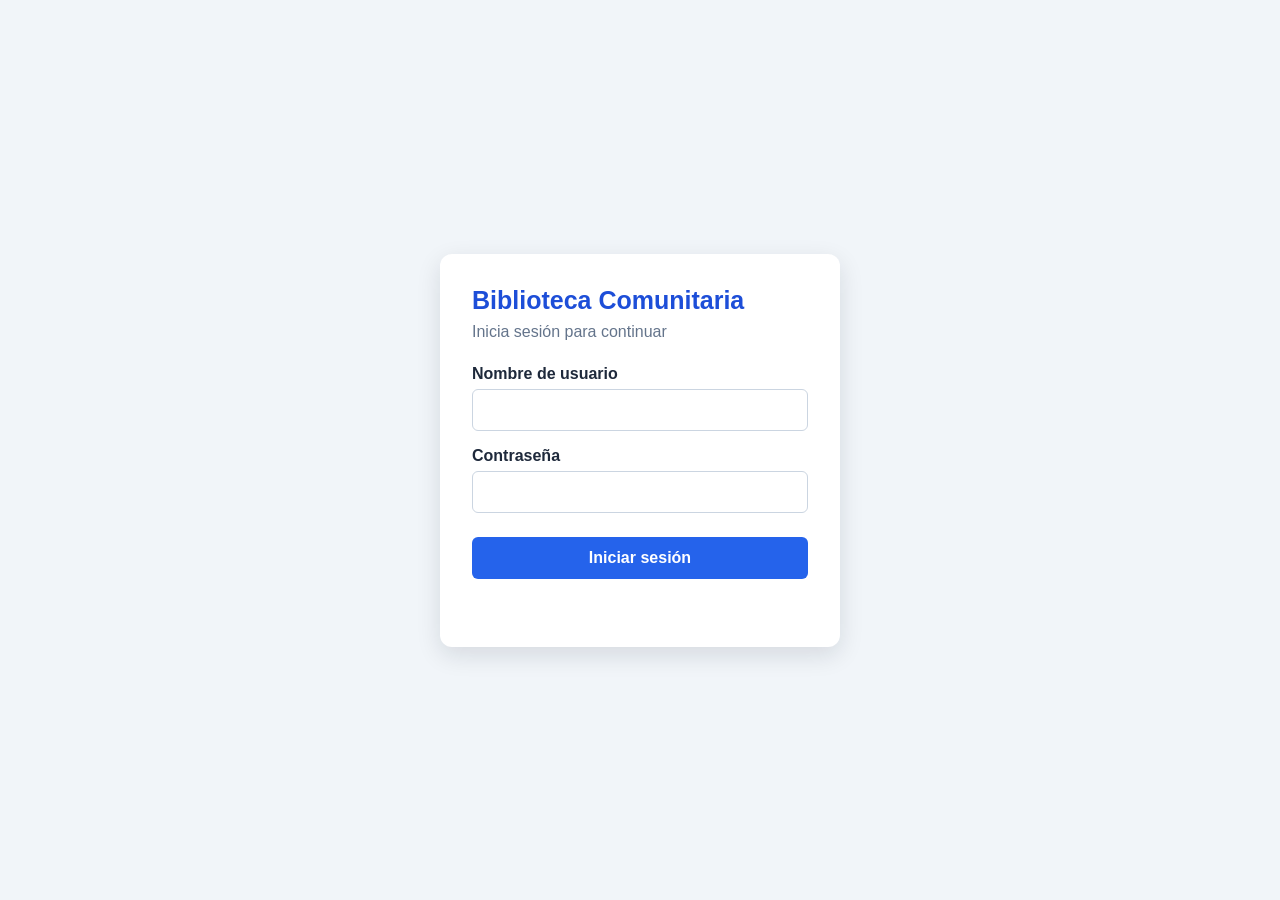
==== frontend/dashboard.html @ 7f2083f3 "agregar el módulo de autores" ====
<!DOCTYPE html>
<html lang="es">
<head>
    <meta charset="UTF-8">
    <meta name="viewport" content="width=device-width, initial-scale=1.0">
    <title>Panel | Biblioteca Comunitaria</title>
    <link rel="stylesheet" href="/frontend/style.css">
</head>
<body class="pagina-dashboard">
    <main class="contenedor">
        <section class="tarjeta">
            <header class="encabezado-panel">
                <div>
                    <h1>Biblioteca Comunitaria</h1>
                    <p>Panel de administración</p>
                </div>
                <button id="cerrar-sesion" type="button">Cerrar sesión</button>
            </header>

            <h2>Autores</h2>

            
            <form id="formulario-autor">
    <label for="nombre-autor">Nombre del autor</label>
    <input
        id="nombre-autor"
        name="nombre-autor"
        type="text"
        required
        maxlength="150"
    >
    <button type="submit">Agregar autor</button>
</form>
            <p id="mensaje" role="status"></p>

         <div class="tabla-contenedor">
            <table>
                <thead>
                    <tr>
                        <th>ID</th>
                        <th>Nombre del autor</th>
                        <th>Acciones</th>
                    </tr>
                </thead>
                <tbody id="tabla-autores"></tbody>
            </table>
            </div>
        </section>
    </main>

    <script src="/frontend/dashboard.js"></script>
</body>
</html>
---- frontend/style.css ----
* {
    box-sizing: border-box;
}

body {
    margin: 0;
    min-height: 100vh;
    font-family: Arial, sans-serif;
    background: #f1f5f9;
    color: #1e293b;
}

.contenedor {
    min-height: 100vh;
    display: grid;
    place-items: center;
    padding: 24px;
}

.tarjeta {
    width: 100%;
    max-width: 400px;
    padding: 32px;
    background: white;
    border-radius: 12px;
    box-shadow: 0 8px 24px rgba(15, 23, 42, 0.12);
}

h1 {
    margin: 0 0 8px;
    color: #1d4ed8;
    font-size: 25px;
}

.tarjeta > p {
    margin: 0 0 24px;
    color: #64748b;
}

label {
    display: block;
    margin: 16px 0 6px;
    font-weight: bold;
}

input {
    width: 100%;
    padding: 11px;
    border: 1px solid #cbd5e1;
    border-radius: 6px;
    font-size: 16px;
}

input:focus {
    outline: 2px solid #93c5fd;
    border-color: #2563eb;
}

button {
    width: 100%;
    margin-top: 24px;
    padding: 12px;
    border: 0;
    border-radius: 6px;
    background: #2563eb;
    color: white;
    font-size: 16px;
    font-weight: bold;
    cursor: pointer;
}

button:hover {
    background: #1d4ed8;
}

#mensaje {
    min-height: 20px;
    margin: 16px 0 0;
    font-size: 14px;
}












/* Dashboard adaptable */
.pagina-dashboard .contenedor {
    display: block;
    min-height: 100vh;
    padding: clamp(12px, 4vw, 40px);
}

.pagina-dashboard .tarjeta {
    width: 100%;
    max-width: 1100px;
    margin: 0 auto;
    padding: clamp(18px, 4vw, 40px);
}

.encabezado-panel {
    display: flex;
    justify-content: space-between;
    align-items: center;
    gap: 16px;
    flex-wrap: wrap;
    margin-bottom: 28px;
}

.encabezado-panel p {
    margin: 0;
    color: #64748b;
}

.pagina-dashboard #cerrar-sesion {
    width: auto;
    margin-top: 0;
}

.pagina-dashboard #formulario-autor {
    display: grid;
    grid-template-columns: minmax(0, 1fr) auto;
    align-items: end;
    gap: 12px;
    margin: 20px 0;
}

.pagina-dashboard #formulario-autor label {
    grid-column: 1 / -1;
    margin-bottom: -8px;
}

.pagina-dashboard #formulario-autor input {
    min-width: 0;
}

.pagina-dashboard #formulario-autor button {
    width: auto;
    margin-top: 0;
}

.tabla-contenedor {
    width: 100%;
    overflow-x: auto;
}

.pagina-dashboard table {
    width: 100%;
    min-width: 480px;
    border-collapse: collapse;
}

.pagina-dashboard th,
.pagina-dashboard td {
    padding: 12px;
    border-bottom: 1px solid #e2e8f0;
    text-align: left;
}

.pagina-dashboard th {
    background: #f8fafc;
}

.pagina-dashboard td button {
    width: auto;
    margin: 0 6px 0 0;
    padding: 8px 12px;
}

@media (max-width: 600px) {
    .pagina-dashboard .encabezado-panel {
        align-items: stretch;
    }

    .pagina-dashboard #cerrar-sesion {
        width: 100%;
    }

    .pagina-dashboard #formulario-autor {
        grid-template-columns: 1fr;
    }

    .pagina-dashboard #formulario-autor label {
        grid-column: auto;
        margin-bottom: 0;
    }

    .pagina-dashboard #formulario-autor button {
        width: 100%;
    }
}
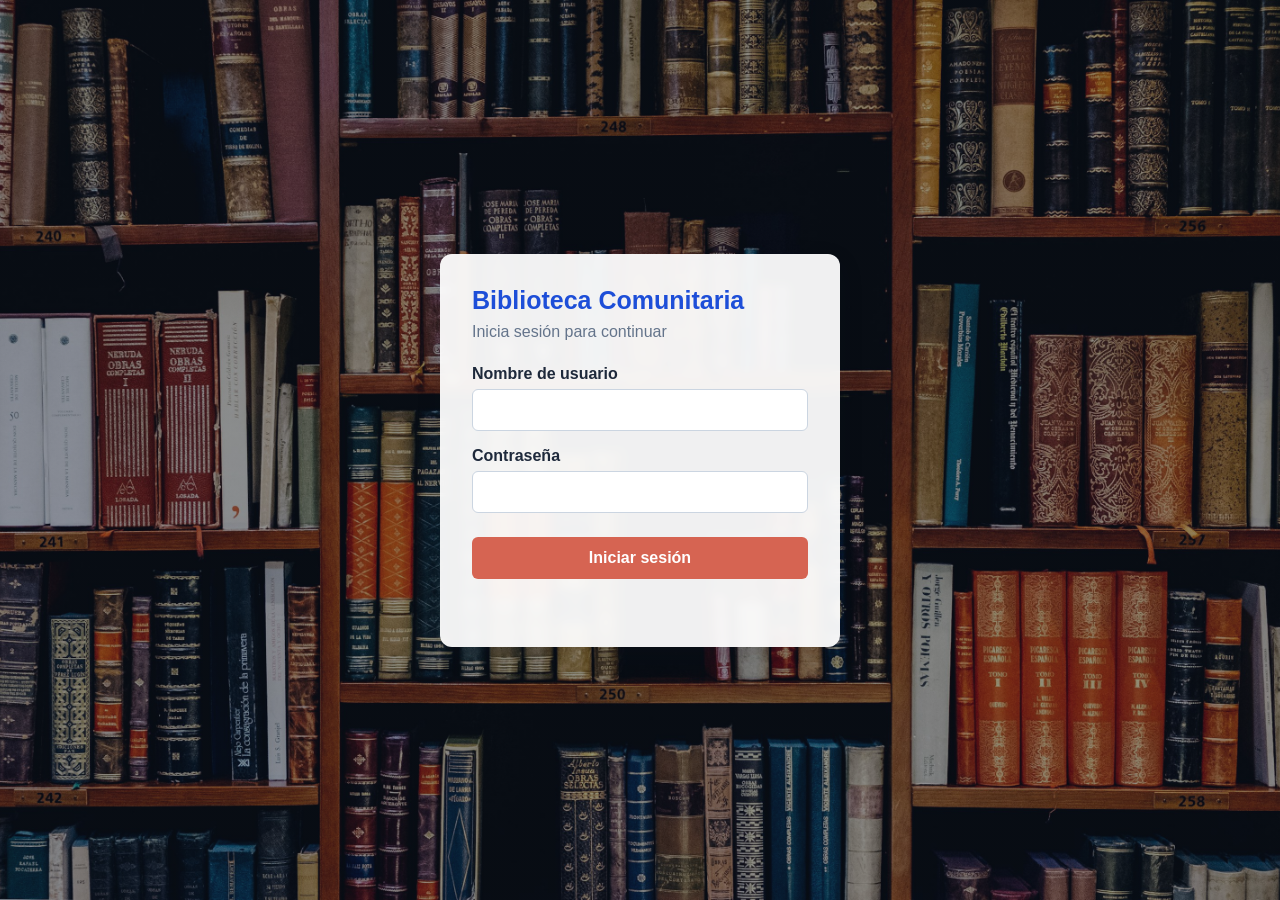
==== commit b7ef3826: "separar módulos y agregar imagen de fondo" ====
--- a/frontend/dashboard.html
+++ b/frontend/dashboard.html
@@ -7,44 +7,356 @@
     <link rel="stylesheet" href="/frontend/style.css">
 </head>
 <body class="pagina-dashboard">
+
+    <nav class="menu-superior" aria-label="Menú principal">
+        <span class="marca-menu">Biblioteca Comunitaria</span>
+
+        <div class="enlaces-menu">
+            <a href="#inicio">Inicio</a>
+            <a href="#autores">Autores</a>
+            <a href="#libros">Libros</a>
+            <a href="#ejemplares">Ejemplares</a>
+            <a href="#lectores">Lectores</a>
+            <a href="#prestamos">Préstamos</a>
+            <a href="#multas">Multas</a>
+            <button id="cerrar-sesion" type="button">Cerrar sesión</button>
+        </div>
+    </nav>
+
     <main class="contenedor">
         <section class="tarjeta">
+
             <header class="encabezado-panel">
                 <div>
                     <h1>Biblioteca Comunitaria</h1>
                     <p>Panel de administración</p>
                 </div>
-                <button id="cerrar-sesion" type="button">Cerrar sesión</button>
+                
             </header>
 
-            <h2>Autores</h2>
-
-            
-            <form id="formulario-autor">
-    <label for="nombre-autor">Nombre del autor</label>
-    <input
-        id="nombre-autor"
-        name="nombre-autor"
-        type="text"
-        required
-        maxlength="150"
-    >
-    <button type="submit">Agregar autor</button>
-</form>
-            <p id="mensaje" role="status"></p>
-
-         <div class="tabla-contenedor">
-            <table>
-                <thead>
-                    <tr>
-                        <th>ID</th>
-                        <th>Nombre del autor</th>
-                        <th>Acciones</th>
-                    </tr>
-                </thead>
-                <tbody id="tabla-autores"></tbody>
-            </table>
-            </div>
+            <section id="inicio" class="seccion-inicio vista-modulo activa">
+                <h2>Inicio</h2>
+                <p>Resumen de la biblioteca comunitaria</p>
+
+                <div class="rejilla-kpi">
+                    <article class="tarjeta-kpi">
+                        <h3>Libros registrados</h3>
+                        <p id="kpi-libros">—</p>
+                    </article>
+
+                    <article class="tarjeta-kpi">
+                        <h3>Ejemplares disponibles</h3>
+                        <p id="kpi-ejemplares-disponibles">—</p>
+                    </article>
+
+                    <article class="tarjeta-kpi">
+                        <h3>Lectores registrados</h3>
+                        <p id="kpi-lectores">—</p>
+                    </article>
+
+                    <article class="tarjeta-kpi">
+                        <h3>Préstamos activos</h3>
+                        <p id="kpi-prestamos-activos">—</p>
+                    </article>
+                </div>
+            </section>
+
+            <section id="autores" class="seccion-modulo vista-modulo">
+                <h2>Autores</h2>
+
+                <form id="formulario-autor">
+                    <label for="nombre-autor">Nombre del autor</label>
+                    <input
+                        id="nombre-autor"
+                        name="nombre-autor"
+                        type="text"
+                        required
+                        maxlength="150"
+                    >
+                    <button type="submit">Agregar autor</button>
+                </form>
+
+                <p id="mensaje" role="status"></p>
+
+                <div class="tabla-contenedor">
+                    <table>
+                        <thead>
+                            <tr>
+                                <th>ID</th>
+                                <th>Nombre del autor</th>
+                                <th>Acciones</th>
+                            </tr>
+                        </thead>
+                        <tbody id="tabla-autores"></tbody>
+                    </table>
+                </div>
+            </section>
+
+            <section class="seccion-modulo modulo-libros vista-modulo" id="libros">
+    <h2>Libros</h2>
+
+    <form id="formulario-libro">
+        <div class="rejilla-formulario-libro">
+            <div>
+                <label for="libro-titulo">Título</label>
+                <input id="libro-titulo" name="titulo" type="text" required>
+            </div>
+
+            <div>
+                <label for="libro-isbn">ISBN</label>
+                <input id="libro-isbn" name="isbn" type="text" required>
+            </div>
+
+            <div>
+                <label for="libro-autor">Autor</label>
+                <select id="libro-autor" name="autor_id" required>
+                    <option value="">Selecciona un autor</option>
+                </select>
+            </div>
+
+            <div>
+                <label for="libro-categoria">Categoría</label>
+                <input id="libro-categoria" name="categoria" type="text" required>
+            </div>
+
+            <div>
+                <label for="libro-anio">Año</label>
+                <input id="libro-anio" name="anio" type="number" required>
+            </div>
+
+            <div>
+                <label for="libro-editorial">Editorial</label>
+                <input id="libro-editorial" name="editorial" type="text" required>
+            </div>
+        </div>
+
+        <button type="submit">Agregar libro</button>
+    </form>
+
+    <div class="busqueda-libros">
+        <label for="buscar-libro">Buscar libro</label>
+        <input id="buscar-libro" type="search" placeholder="Buscar por título o ISBN">
+    </div>
+
+    <p id="mensaje-libros" role="status"></p>
+
+    <div class="tabla-contenedor">
+        <table>
+            <thead>
+                <tr>
+                    <th>ID</th>
+                    <th>Título</th>
+                    <th>ISBN</th>
+                    <th>Autor ID</th>
+                    <th>Categoría</th>
+                    <th>Año</th>
+                    <th>Editorial</th>
+                    <th>Acciones</th>
+                </tr>
+            </thead>
+            <tbody id="tabla-libros"></tbody>
+        </table>
+    </div>
+</section>
+
+            <section class="seccion-modulo modulo-ejemplares vista-modulo" id="ejemplares">
+    <h2>Ejemplares</h2>
+
+    <form id="formulario-ejemplar">
+        <div class="rejilla-formulario-ejemplar">
+            <div>
+                <label for="ejemplar-libro">Libro</label>
+                <select id="ejemplar-libro" required>
+                    <option value="">Selecciona un libro</option>
+                </select>
+            </div>
+
+            <div>
+                <label for="ejemplar-codigo">Código</label>
+                <input id="ejemplar-codigo" type="text" required>
+            </div>
+
+            <div>
+                <label for="ejemplar-estado">Estado</label>
+                <select id="ejemplar-estado" required>
+                    <option value="disponible">Disponible</option>
+                    <option value="dañado">Dañado</option>
+                </select>
+            </div>
+        </div>
+
+        <button type="submit">Agregar ejemplar</button>
+    </form>
+
+    <div class="busqueda-ejemplares">
+        <label for="buscar-ejemplar">Buscar ejemplar por código</label>
+        <input id="buscar-ejemplar" type="search" placeholder="Escribe el código">
+    </div>
+
+    <p id="mensaje-ejemplares" role="status"></p>
+
+    <div class="tabla-contenedor">
+        <table>
+            <thead>
+                <tr>
+                    <th>ID</th>
+                    <th>Libro</th>
+                    <th>Código</th>
+                    <th>Estado</th>
+                    <th>Acciones</th>
+                </tr>
+            </thead>
+            <tbody id="tabla-ejemplares"></tbody>
+        </table>
+    </div>
+</section>
+
+
+
+
+
+            <section class="seccion-modulo modulo-lectores vista-modulo" id="lectores">
+    <h2>Lectores</h2>
+
+    <form id="formulario-lector">
+        <div class="rejilla-formulario-lector">
+            <div>
+                <label for="lector-nombre">Nombre</label>
+                <input id="lector-nombre" type="text" required>
+            </div>
+
+            <div>
+                <label for="lector-identificacion">Identificación</label>
+                <input id="lector-identificacion" type="text" required>
+            </div>
+
+            <div>
+                <label for="lector-telefono">Teléfono</label>
+                <input id="lector-telefono" type="tel" required>
+            </div>
+        </div>
+
+        <button type="submit">Agregar lector</button>
+    </form>
+
+    <div class="busqueda-lectores">
+        <label for="buscar-lector">Buscar lector</label>
+        <input id="buscar-lector" type="search" placeholder="Nombre o identificación">
+    </div>
+
+    <p id="mensaje-lectores" role="status"></p>
+
+    <div class="tabla-contenedor">
+        <table>
+            <thead>
+                <tr>
+                    <th>ID</th>
+                    <th>Nombre</th>
+                    <th>Identificación</th>
+                    <th>Teléfono</th>
+                    <th>Acciones</th>
+                </tr>
+            </thead>
+            <tbody id="tabla-lectores"></tbody>
+        </table>
+    </div>
+</section>
+
+
+
+            <section class="seccion-modulo modulo-prestamos vista-modulo" id="prestamos">
+    <h2>Préstamos</h2>
+
+    <form id="formulario-prestamo">
+        <div class="rejilla-formulario-prestamo">
+            <div>
+                <label for="prestamo-ejemplar">Ejemplar disponible</label>
+                <select id="prestamo-ejemplar" required>
+                    <option value="">Selecciona un ejemplar</option>
+                </select>
+            </div>
+
+            <div>
+                <label for="prestamo-lector">Lector</label>
+                <select id="prestamo-lector" required>
+                    <option value="">Selecciona un lector</option>
+                </select>
+            </div>
+
+            <div>
+                <label for="prestamo-fecha">Fecha del préstamo</label>
+                <input id="prestamo-fecha" type="date" required>
+            </div>
+
+            <div>
+                <label for="prestamo-limite">Fecha límite</label>
+                <input id="prestamo-limite" type="date" required>
+            </div>
+        </div>
+
+        <button type="submit">Registrar préstamo</button>
+    </form>
+
+    <div class="busqueda-prestamos">
+        <label for="buscar-prestamo">Buscar préstamo</label>
+        <input
+            id="buscar-prestamo"
+            type="search"
+            placeholder="Busca por ID de lector o ejemplar"
+        >
+    </div>
+
+    <p id="mensaje-prestamos" role="status"></p>
+
+    <div class="tabla-contenedor">
+        <table>
+            <thead>
+                <tr>
+                    <th>ID</th>
+                    <th>Libro / ejemplar</th>
+                    <th>Lector</th>
+                    <th>Fecha del préstamo</th>
+                    <th>Fecha límite</th>
+                    <th>Fecha de devolución</th>
+                    <th>Acciones</th>
+                </tr>
+            </thead>
+            <tbody id="tabla-prestamos"></tbody>
+        </table>
+    </div>
+</section>
+
+            <section class="seccion-modulo modulo-multas vista-modulo" id="multas">
+    <h2>Multas</h2>
+    <p>Las multas por devolución tardía se generan desde el módulo de Préstamos.</p>
+
+    <div class="busqueda-multas">
+        <label for="buscar-multa">Buscar multa</label>
+        <input
+            id="buscar-multa"
+            type="search"
+            placeholder="ID del préstamo o estado de pago"
+        >
+    </div>
+
+    <p id="mensaje-multas" role="status"></p>
+
+    <div class="tabla-contenedor">
+        <table>
+            <thead>
+                <tr>
+                    <th>ID</th>
+                    <th>Préstamo ID</th>
+                    <th>Monto</th>
+                    <th>Pagada</th>
+                    <th>Acciones</th>
+                </tr>
+            </thead>
+            <tbody id="tabla-multas"></tbody>
+        </table>
+    </div>
+</section>
+
         </section>
     </main>
 
--- a/frontend/style.css
+++ b/frontend/style.css
@@ -5,8 +5,8 @@
 body {
     margin: 0;
     min-height: 100vh;
-    font-family: Arial, sans-serif;
-    background: #f1f5f9;
+    font-family: "Segoe UI", Tahoma, Geneva, Verdana, sans-serif;;
+    background: #c1e0ff;
     color: #1e293b;
 }
 
@@ -62,7 +62,7 @@
     padding: 12px;
     border: 0;
     border-radius: 6px;
-    background: #2563eb;
+    background: #d66452;
     color: white;
     font-size: 16px;
     font-weight: bold;
@@ -70,7 +70,7 @@
 }
 
 button:hover {
-    background: #1d4ed8;
+    background: #bb7a63;
 }
 
 #mensaje {
@@ -194,4 +194,354 @@
     .pagina-dashboard #formulario-autor button {
         width: 100%;
     }
+}
+
+
+
+
+
+/*estilos para tarjetas KPI*/
+
+/* Resumen de Inicio */
+.seccion-inicio {
+    margin: 24px 0 36px;
+}
+
+.rejilla-kpi {
+    display: grid;
+    grid-template-columns: repeat(auto-fit, minmax(min(100%, 200px), 1fr));
+    gap: 16px;
+    margin-top: 20px;
+}
+
+.tarjeta-kpi {
+    padding: 20px;
+    border: 1px solid #dbeafe;
+    border-radius: 10px;
+    background: #eff6ff;
+}
+
+.tarjeta-kpi h3 {
+    margin: 0 0 12px;
+    color: #475569;
+    font-size: 16px;
+}
+
+.tarjeta-kpi p {
+    margin: 0;
+    color: #1d4ed8;
+    font-size: 32px;
+    font-weight: bold;
+}
+
+
+
+
+/* estilo para menú superior*/
+/* Menú superior */
+.pagina-dashboard .menu-superior {
+    position: sticky;
+    top: 0;
+    z-index: 10;
+    display: flex;
+    flex-wrap: wrap;
+    justify-content: space-between;
+    align-items: center;
+    gap: 12px 24px;
+    padding: 14px clamp(16px, 4vw, 40px);
+    background: #1e3a8a;
+    box-shadow: 0 3px 10px rgba(15, 23, 42, 0.18);
+}
+
+.pagina-dashboard .marca-menu {
+    color: #fff;
+    font-size: 18px;
+    font-weight: 700;
+    white-space: nowrap;
+}
+
+.pagina-dashboard .enlaces-menu {
+    display: flex;
+    flex-wrap: wrap;
+    justify-content: flex-end;
+    gap: 6px;
+}
+
+.pagina-dashboard .enlaces-menu a {
+    display: inline-block;
+    padding: 9px 12px;
+    border-radius: 6px;
+    color: #e0e7ff;
+    font-size: 15px;
+    font-weight: 600;
+    text-decoration: none;
+    transition: background-color 0.2s, color 0.2s;
+}
+
+.pagina-dashboard .enlaces-menu a:hover,
+.pagina-dashboard .enlaces-menu a:focus-visible {
+    background: #fff;
+    color: #1e3a8a;
+    outline: none;
+}
+
+.pagina-dashboard section[id] {
+    scroll-margin-top: 90px;
+}
+
+@media (max-width: 760px) {
+    .pagina-dashboard .menu-superior {
+        align-items: flex-start;
+        flex-direction: column;
+        gap: 10px;
+        padding: 12px 16px;
+    }
+
+    .pagina-dashboard .enlaces-menu {
+        justify-content: flex-start;
+        width: 100%;
+        gap: 4px;
+    }
+
+    .pagina-dashboard .enlaces-menu a {
+        padding: 8px 10px;
+        font-size: 14px;
+    }
+}
+
+
+
+
+
+/*estilo para seccion de libros*/
+/* Formulario y búsqueda de libros */
+.rejilla-formulario-libro {
+    display: grid;
+    grid-template-columns: repeat(auto-fit, minmax(min(100%, 220px), 1fr));
+    gap: 16px;
+    margin: 20px 0;
+}
+
+.rejilla-formulario-libro label,
+.busqueda-libros label {
+    display: block;
+    margin: 0 0 6px;
+    font-weight: 600;
+}
+
+.rejilla-formulario-libro input,
+.rejilla-formulario-libro select,
+.busqueda-libros input {
+    width: 100%;
+    min-width: 0;
+}
+
+.pagina-dashboard #formulario-libro > button {
+    width: auto;
+    margin-top: 4px;
+}
+
+.busqueda-libros {
+    max-width: 420px;
+    margin: 24px 0 12px;
+}
+
+.modulo-libros {
+    margin-top: 36px;
+}
+
+@media (max-width: 600px) {
+    .pagina-dashboard #formulario-libro > button {
+        width: 100%;
+    }
+}
+
+
+
+/* Formulario y búsqueda de ejemplares */
+.rejilla-formulario-ejemplar {
+    display: grid;
+    grid-template-columns: repeat(auto-fit, minmax(min(100%, 220px), 1fr));
+    gap: 16px;
+    margin: 20px 0;
+}
+
+.rejilla-formulario-ejemplar label,
+.busqueda-ejemplares label {
+    display: block;
+    margin: 0 0 6px;
+    font-weight: 600;
+}
+
+.rejilla-formulario-ejemplar input,
+.rejilla-formulario-ejemplar select,
+.busqueda-ejemplares input {
+    width: 100%;
+    min-width: 0;
+}
+
+.pagina-dashboard #formulario-ejemplar > button {
+    width: auto;
+    margin-top: 4px;
+}
+
+.busqueda-ejemplares {
+    max-width: 420px;
+    margin: 24px 0 12px;
+}
+
+@media (max-width: 600px) {
+    .pagina-dashboard #formulario-ejemplar > button {
+        width: 100%;
+    }
+}
+
+
+
+
+
+/* Formulario y búsqueda de lectores */
+.rejilla-formulario-lector {
+    display: grid;
+    grid-template-columns: repeat(auto-fit, minmax(min(100%, 220px), 1fr));
+    gap: 16px;
+    margin: 20px 0;
+}
+
+.rejilla-formulario-lector label,
+.busqueda-lectores label {
+    display: block;
+    margin: 0 0 6px;
+    font-weight: 600;
+}
+
+.rejilla-formulario-lector input,
+.busqueda-lectores input {
+    width: 100%;
+    min-width: 0;
+}
+
+.pagina-dashboard #formulario-lector > button {
+    width: auto;
+    margin-top: 4px;
+}
+
+.busqueda-lectores {
+    max-width: 420px;
+    margin: 24px 0 12px;
+}
+
+@media (max-width: 600px) {
+    .pagina-dashboard #formulario-lector > button {
+        width: 100%;
+    }
+}
+
+
+/* Formulario y búsqueda de préstamos */
+.rejilla-formulario-prestamo {
+    display: grid;
+    grid-template-columns: repeat(auto-fit, minmax(min(100%, 220px), 1fr));
+    gap: 16px;
+    margin: 20px 0;
+}
+
+.rejilla-formulario-prestamo label,
+.busqueda-prestamos label {
+    display: block;
+    margin: 0 0 6px;
+    font-weight: 600;
+}
+
+.rejilla-formulario-prestamo select,
+.rejilla-formulario-prestamo input,
+.busqueda-prestamos input {
+    width: 100%;
+    min-width: 0;
+}
+
+.pagina-dashboard #formulario-prestamo > button {
+    width: auto;
+    margin-top: 4px;
+}
+
+.busqueda-prestamos {
+    max-width: 420px;
+    margin: 24px 0 12px;
+}
+
+@media (max-width: 600px) {
+    .pagina-dashboard #formulario-prestamo > button {
+        width: 100%;
+    }
+}
+
+
+
+
+
+/* Búsqueda de multas */
+.busqueda-multas {
+    max-width: 420px;
+    margin: 24px 0 12px;
+}
+
+.busqueda-multas label {
+    display: block;
+    margin-bottom: 6px;
+    font-weight: 600;
+}
+
+.busqueda-multas input {
+    width: 100%;
+    min-width: 0;
+}
+
+
+
+.vista-modulo {
+    display: none;
+}
+
+.vista-modulo.activa {
+    display: block;
+}
+
+
+
+/*agregar imagen de fondo en login*/
+/* Fondo de la página de login */
+body:not(.pagina-dashboard) {
+    min-height: 100vh;
+    background:
+        linear-gradient(rgba(15, 23, 42, 0.45), rgba(15, 23, 42, 0.45)),
+        url("/frontend/fondo-biblioteca.jpg") center / cover no-repeat;
+}
+
+body:not(.pagina-dashboard) .tarjeta {
+    background: rgba(255, 255, 255, 0.94);
+    backdrop-filter: blur(5px);
+}
+
+
+
+/*imagen de fondo del dashboard*/
+/* Fondo del dashboard */
+body.pagina-dashboard {
+    min-height: 100vh;
+    background:
+        linear-gradient(rgba(15, 23, 42, 0.48), rgba(15, 23, 42, 0.48)),
+        url("/frontend/fondo-biblioteca-dashboard.jpg") center / cover no-repeat;
+    background-attachment: fixed;
+}
+
+.pagina-dashboard .tarjeta {
+    background: rgba(255, 255, 255, 0.92);
+    backdrop-filter: blur(5px);
+}
+
+@media (max-width: 600px) {
+    body.pagina-dashboard {
+        background-attachment: scroll;
+    }
 }
